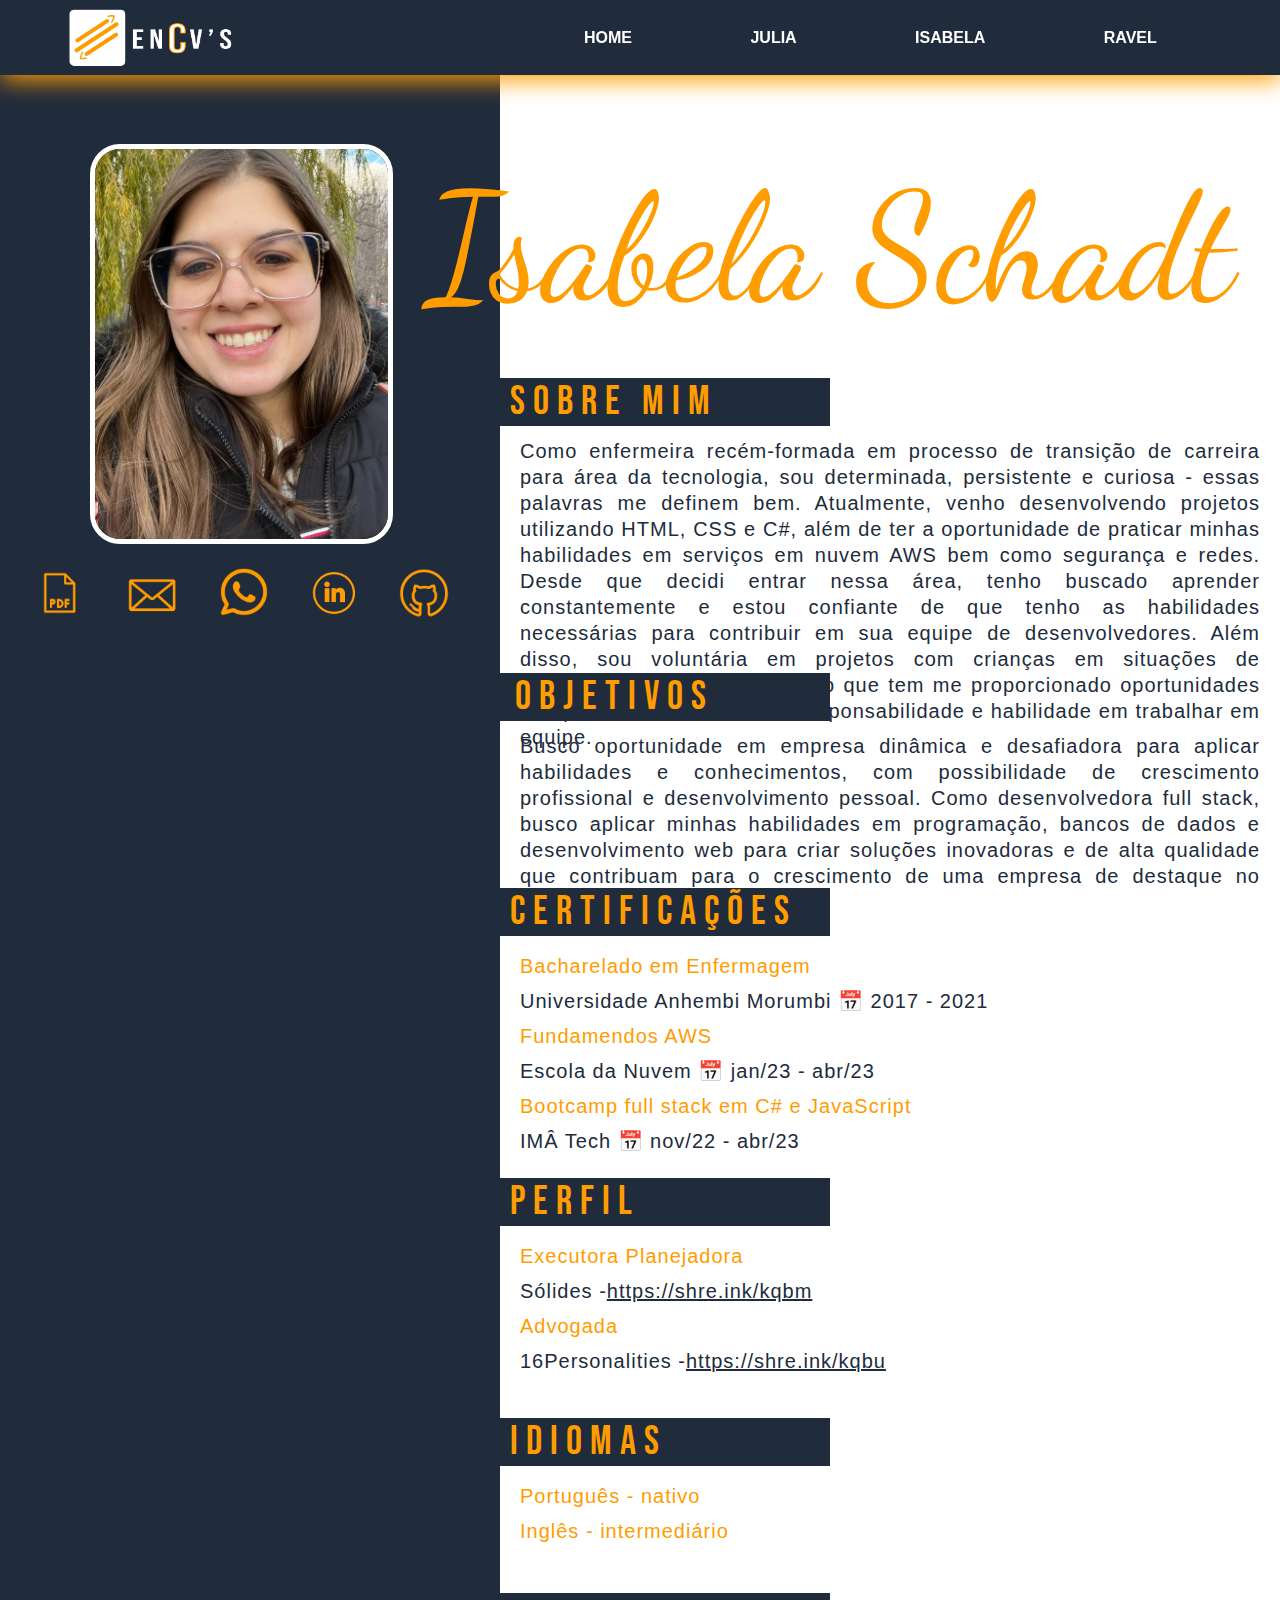
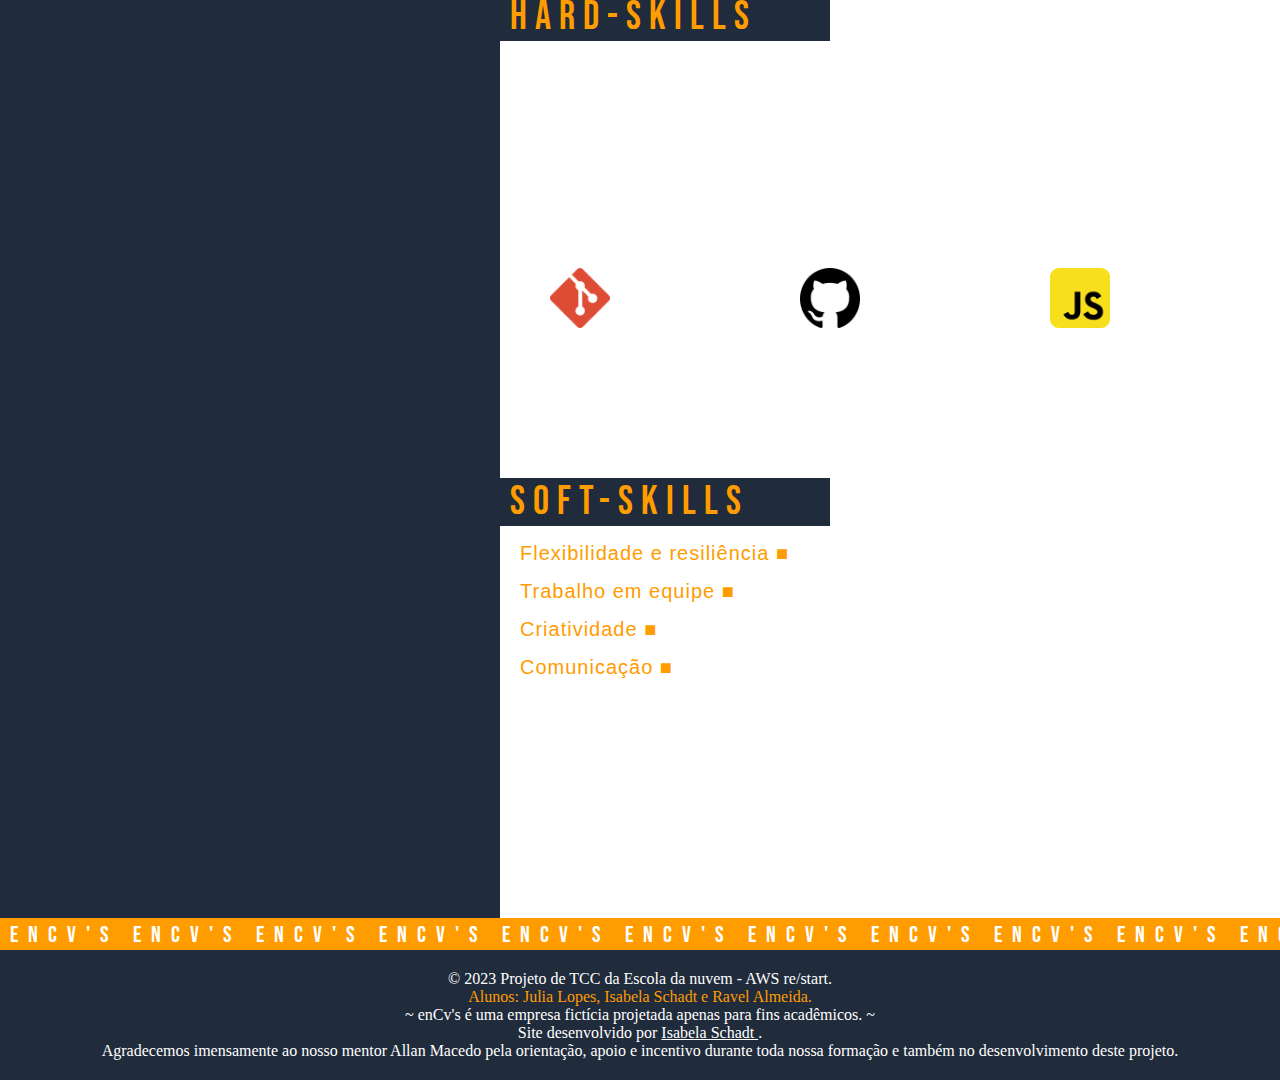
==== navigation/isabela/isabela.html @ 215408d0 "Add files via upload" ====
<!DOCTYPE html>
<html lang="pt-br">
  <head>
    <meta charset="UTF-8" />
    <meta http-equiv="X-UA-Compatible" content="IE=edge" />
    <meta name="viewport" content="width=device-width, initial-scale=1.0" />
    <link rel="shortcut icon" href="../../icons/favicon.ico" type="imagem/x-icon">
    <link
      rel="stylesheet"
      href="https://use.fontawesome.com/releases/v5.11.2/css/all.css"
    />
    <link rel="preconnect" href="https://fonts.googleapis.com" />
    <link rel="preconnect" href="https://fonts.gstatic.com" crossorigin />
    <link rel="stylesheet" href="../../style.css" />
    <link rel="stylesheet" href="isabela.css" />
    <link rel="stylesheet" href="../../slide.css" />
    <title>Isabela Schadt</title>
  </head>

  <body>
    
    <nav>
      <input id="nav-toggle" type="checkbox" />
      <div class="logo">
        <a href="../../index.html">
          <img id="logo" src="../../icons/logo.webp" />
        </a>
      </div>
      <ul class="links">
        <li><a href="../../index.html">HOME</a></li>
        <li><a href="../julia/julia.html">JULIA</a></li>
        <li><a href="isabela.html">ISABELA</a></li>
        <li><a href="../ravel/ravel.html">RAVEL </a></li>
      </ul>

      <label for="nav-toggle" class="icon-burger">
        <div class="line"></div>
        <div class="line"></div>
        <div class="line"></div>
      </label>
    </nav>
    
    <div class="container">
     
      <img class="isabela-avatar" src="../../icons/avatar-i.webp"  alt="Isabela Schadt" >
      <div class="icons-links">

        <a class="save-icon-link" href="../../pdf/Curriculos en Isabela Schadt.pdf"  target="_blank">
          <img class="save-icon-one" src="../../icons/save.webp" alt="save icon">
        </a>
        <a class="mail-icon-link" href="mailto:isabelaschadt3006@gmail.com" target="_blank">
          <img class="mail-icon-one" src="../../icons/mail.webp" alt="mail icon">
        </a>
        <a class="whats-icon-link" href="https://wa.me/5511941747890" target="_blank">
          <img class="whats-icon-one" src="../../icons/whats.webp" alt="whats icon">
        </a>
        <a class="linkedin-icon-link" href="https://www.linkedin.com/in/isabelaschadt" target="_blank">
          <img class="linkedin-icon-one" src="../../icons/linkedin.webp" alt="linkedin icon">
        </a>
        <a class="github-icon-link" href="https://github.com/IsabelaSchadt" target="_blank">
          <img class="github-icon-one" src="../../icons/git hub.webp" alt="Git Hub icon">
        </a>
      </div>
      
      <div class="risk"></div>
      <div class="name">Isabela Schadt</div>
      <p class="about">Sobre mim</p>
      <p class="about-desc">Como enfermeira recém-formada em processo de transição de carreira para área
        da tecnologia, sou determinada, persistente e curiosa - essas palavras me
        definem bem. Atualmente, venho desenvolvendo projetos utilizando HTML, CSS e
        C#, além de ter a oportunidade de praticar minhas habilidades em serviços em
        nuvem AWS bem como segurança e redes. Desde que
        decidi entrar nessa área, tenho buscado aprender constantemente e estou
        confiante de que tenho as habilidades necessárias para contribuir em sua equipe
        de desenvolvedores. Além disso, sou voluntária em projetos com crianças em
        situações de vulnerabilidade há sete anos, o que tem me proporcionado
        oportunidades de aprimorar meu senso de responsabilidade e habilidade em
        trabalhar em equipe.</p>
      <p class="goal">Objetivos</p>
      <p class="goal-desc">Busco oportunidade em empresa dinâmica e desafiadora para aplicar habilidades e
        conhecimentos, com possibilidade de crescimento profissional e desenvolvimento
        pessoal. Como desenvolvedora full stack, busco aplicar minhas habilidades em
        programação, bancos de dados e desenvolvimento web para criar soluções
        inovadoras e de alta qualidade que contribuam para o crescimento de uma empresa
        de destaque no mercado de tecnologia.</p>
        <p class="certification"> Certificações</p>
        <p class="certification-desc">Bacharelado em Enfermagem</p>
        <p class="certification-desc2">Universidade Anhembi Morumbi  &#x1F4C5; 2017 - 2021</p>
        <p class="certification2-desc">Fundamendos AWS</p>
        <p class="certification2-desc2">Escola da Nuvem &#x1F4C5; jan/23 - abr/23</p>
        <p class="certification3-desc">Bootcamp full stack em C# e JavaScript </p>
        <p class="certification3-desc2">IMÂ Tech &#x1F4C5; nov/22 - abr/23</p>
        
        <p class="experience">Perfil</p>
        <p class="experience-desc">Executora Planejadora</p>
        <p class="experience-desc2">Sólides - <a class="solides" href="https: //shre.ink/kqbm">https://shre.ink/kqbm</a> </p>
        <p class="experience2-desc">Advogada</p>
        <p class="experience2-desc2">16Personalities - <a class="solides" href="https://shre.ink/kqbu">https://shre.ink/kqbu</a></p>
        
        <p class="languages">Idiomas</p>
        <p class="languages-desc">Português - nativo</p>
        <p class="languages-desc2">Inglês - intermediário</p>
        <p class="hard-skills">Hard-Skills</p>
        <img class="git" src="../../icons/git.webp">
        <img class="github" src="../../icons/github.webp">
        <img class="javascript" src="../../icons/javascript.webp">
        <img class="office" src="../../icons/office.webp">
        <p class="soft-skills">Soft-Skills</p>
        <p class="soft-skills-desc">Flexibilidade e resiliência &#9632;  </p>
        <p class="soft-skills-desc2">Trabalho em equipe &#9632;  </p>
        <p class="soft-skills-desc3">Criatividade &#9632;  </p>
        <p class="soft-skills-desc4">Comunicação &#9632;  </p>
        <p class="end"></p>

      <a name="cut-footer">
        <div class="cut-fooer-bottom">
          <div class="cut-one">
            enCV'S enCV'S enCV'S enCV'S enCV'S enCV'S enCV'S enCV'S enCV'S enCV'S
            enCV'S enCV's enCV's enCV's enCV's enCV's enCV's enCV's enCV's enCV's enCV's enCV's enCV's enCV's enCV's enCV's enCV's enCV's
          </div>
          <div class="cut-one-mobile">
            enCV'S enCV'S enCV'S enCV'S enCV'S enCV'S  enCV'S enCV'S  enCV's enCV's enCV's enCV's enCV's enCV's enCV's enCV's enCV's enCV's enCV's
          </div>
        </div>
      </a>
      
    </div>

    <script src="script.js"></script>
    <script>
      initSlider({
        autoPlay: true,
        startAtIndex: 0,
        timeInterval: 5000,
      });
    </script>
  </body>
  <footer>
    <p>&copy; 2023 Projeto de TCC da Escola da nuvem - AWS re/start. </p>
    <p class="footer-alunos"> Alunos: Julia Lopes, Isabela Schadt e Ravel Almeida.</p>
    <p>~ enCv's é uma empresa fictícia projetada apenas para fins acadêmicos. ~</p> 
    <p>Site desenvolvido por <a class="footeris" href="https://isabelaschadt.github.io/my-links/" target="_blank"> Isabela Schadt </a>.</p>
    <p>Agradecemos imensamente ao nosso mentor Allan Macedo pela orientação, apoio e incentivo durante toda nossa formação e também no desenvolvimento deste projeto.</p>
 </footer>
</html>
---- style.css ----
@import url('https://fonts.googleapis.com/css2?family=Bebas+Neue&display=swap');
@import url('https://fonts.googleapis.com/css2?family=Dancing+Script:wght@400;600;700&display=swap');
/*font-family: 'Dancing Script', cursive;*/
@import url('https://fonts.googleapis.com/css2?family=Fira+Sans:wght@400;500&display=swap');

body {
	background-color:white ;
	
}


#logo{
	position: relative;
	display: flex;
	width: auto;
	height: 65px;
	z-index: 1;
}
nav {
	position: fixed;
	z-index: 10;
	left: 0;
	right: 0;
	top: 0;
	font-family: 'Montserrat', sans-serif;
	padding: 0 5%;
	height: 75px;
	background-color: #202b3c;
	/*border: 2px solid #1a1b27;
	; */
	box-shadow: 1px 5px 25px #ff9c00;
	
	
	
}
nav .logo {
	float: left;
	width: 40%;
	height: 100%;
	display: flex;
	align-items: center;
	color: #fff;
	
}
nav .links {
	float: right;
	padding: 0;
	margin: 0;
	width: 60%;
	height: 100%;
	display: flex;
	justify-content: space-around;
	align-items: center;
}

nav .links li:hover{

	border-bottom: 2.3px solid #ff9c00;
	transition: left 0.5s;
}

nav .links li {
	list-style: none;
}
nav .links a {
	display: block;
	padding: 13px;
	font-size: 16px;
	font-weight: bold;
	color: white;
	text-decoration: none;
}
#nav-toggle {
	position: absolute;
	top: -100px;
}
nav .icon-burger {
	display: none;
	position: absolute;
	right: 5%;
	top: 50%;
	transform: translateY(-50%);
}
nav .icon-burger .line {
	width: 30px;
	height: 5px;
	background-color: #ff9c00;
	margin: 5px;
	border-radius: 3px;
	transition: all .3s ease-in-out;
}




.topmsg{
	display: flex;
	z-index: 1;
	font-size: 60px;
	padding-top: 110px;
	padding-left: 20px;
	font-family: "Bebas Neue", sans-serif;
	color: #ff9c00;
	letter-spacing: 6px;
	
}

.riscos{
	width: 200px;
	margin-left: 70px;
}

footer {
	background-color: #202b3c;
	color: #fff;
	padding: 20px;
	text-align: center;
	font-family: 'Times New Roman', sans-serif;
}
.footeris{
	 color: white;
}

.footer-alunos{
	color: #ff9c00;
}
.cut-one{
  z-index: 15;
  color: white;
  background-color: #ff9c00;
  width: 100%;
  margin-top: 50px; 
  height: 32px;
  font-family: "Bebas Neue", sans-serif;
  letter-spacing: 10px;
  font-size: 23px;
  padding-left: 10px;
  padding-top: 3px;
  padding-bottom: 5px;
  white-space: nowrap;
  overflow: hidden;
}
.cut-one-mobile{
  display: none;
}


@media screen and (max-width: 768px) {
	nav{
		height: 65px;
	}
	nav .logo {
		float: none;
		width: auto;
		justify-content: left;
	}
	nav .links {
		float: none;
		position: fixed;
		z-index: 20;
		left: 0;
		right: 0;
		top: 64px;
		bottom: 100%;
		width: auto;
		height: auto;
		flex-direction: column;
		justify-content: space-evenly;
		background-color: #ff9d00ce;
		overflow: hidden;
		box-sizing: border-box;
		transition: all .5s ease-in-out;
	}
	nav .links a {
		font-size: 20px;
	}
	nav .links li:hover{
		
		border-bottom: 2px solid white;
	}
	nav :checked ~ .links {
		bottom: 0;
	}
	nav .icon-burger {
		display: block;
	}
	nav :checked ~ .icon-burger .line:nth-child(1) {
		transform: translateY(10px) rotate(225deg);
	}
	nav :checked ~ .icon-burger .line:nth-child(3) {
		transform: translateY(-10px) rotate(-225deg);
	}
	nav :checked ~ .icon-burger .line:nth-child(2) {
		opacity: 0;
	}
	

	#logo{
		height: 50px;
	}
	
	.cut-one{
    display: none;
  }
  
	.topmsg {
		font-size: 20px;
		padding-left: 10px;
		padding-top: 135px;
	}
  .cut-one-mobile{
    z-index: 2;
    display: flex;
    color: white;
    background-color: #ff9c00;
    width: 100%;
    margin-top: 175px;
    height: 18px;
    font-family: "Bebas Neue", sans-serif;
    letter-spacing: 5px;
    font-size: 7px;
    padding-left: 3px;
    padding-top: 5.3px;
    white-space: nowrap;
    overflow: hidden;
  }
	
	footer{
		font-size: 10px;
		
	}
}
---- navigation/isabela/isabela.css ----
body {
  margin: 0;
  padding: 0;
  height: 100vh;
  display: flex;
  flex-direction: column;
}
.cut-one{
  z-index: 15;
  color: white;
  background-color: #ff9c00;
  width: 100%;
  margin-top: 0px; 
  height: 32px;
  font-family: "Bebas Neue", sans-serif;
  letter-spacing: 10px;
  font-size: 23px;
  padding-left: 10px;
  padding-top: 3px;
  padding-bottom: 5px;
  white-space: nowrap;
  overflow: hidden;
}
.cut-one-mobile{
  display: none;
}

.risk{
  background-color: #202b3c;
  width: 500px;
  height: 2500px;
  z-index: 0;
  margin-top: -100px;
}
.isabela-avatar{
  
  border: 5px solid white;
  border-radius: 30px;
  z-index: 3;
  margin-top: 130px;
  margin-left: 90px;
  margin-bottom: -530px;
  width: auto;
  height: 400px;
}

.icons-links{
  display: flex;
}

.save-icon-one{
  z-index: 10;
	display: flex;
	width: auto;
	height: 50px;
  margin-top: 550px;
  margin-left: 35px;
  
}

.save-icon-one:hover{
  background-color: rgba(255, 255, 255, 0.077);
 border-radius: 15%;
}

.save-icon-link{
  
  top: 0;
  left: 0;
  display: block;
  width: auto;
  height: 50px;
}

.mail-icon-one{
  z-index: 10;
	display: flex;
	width: auto;
	height: 50px;
  margin-top: 550px;
  margin-left: 40px;
  
}

.mail-icon-one:hover{
  background-color: rgba(255, 255, 255, 0.077);
  border-radius: 15%;
 }

.mail-icon-link{
  
  top: 0;
  left: 0;
  display: block;
  width: auto;
  height: 50px;
}
.whats-icon-one{
  z-index: 10;
	display: flex;
	width: auto;
	height: 48px;
  margin-top: 550px;
  margin-left: 40px;
  
}

.whats-icon-one:hover{
  background-color: rgba(255, 255, 255, 0.077);
  border-radius: 15%;
 }

.whats-icon-link{
  
  top: 0;
  left: 0;
  display: block;
  width: auto;
  height: 50px;
}

.linkedin-icon-one{
  z-index: 10;
	display: flex;
	width: auto;
	height: 50px;
  margin-top: 550px;
  margin-left: 40px;
  
}

.linkedin-icon-one:hover{
  background-color: rgba(255, 255, 255, 0.077);
  border-radius: 15%;
 }

.linkedin-icon-link{
  
  top: 0;
  left: 0;
  display: block;
  width: auto;
  height: 50px;
}


.github-icon-one{
  z-index: 10;
	display: flex;
	width: auto;
	height: 50px;
  margin-top: 550px;
  margin-left: 40px;
  
}

.github-icon-one:hover{
  background-color: rgba(255, 255, 255, 0.077);
  border-radius: 15%;
 }

.github-icon-link{
  
  top: 0;
  left: 0;
  display: block;
  width: auto;
  height: 100px;
}

.about{
  position: absolute;
  height: 48px;
  width: 400px;
  background-color: #202b3c;
  display: flex;
  color: #ff9c00;
  padding-left: 80px;
  font-size: 40px;
  letter-spacing: 8px;
  margin-left: 430px;
  margin-top: -2140px;
  font-family: 'Bebas Neue', sans-serif;
}

.name{
  position: absolute;
  display: flex;
  color: #ff9c00;
  padding-left: 300px;
  font-size: 150px;
  right: 45px;
  margin-top: -2360px;
  font-family: 'Dancing Script', cursive;
}

.about-desc{
  position: absolute;
  text-align:justify;
  display: flex;
  color: #202b3c;
  padding-left: 180px;
  font-size: 20px;
  letter-spacing: 1px;
  line-height: 26px;
  margin-left: 340px;
  margin-right: 20px;
  margin-top: -2080px;
  font-family: 'Georgia', sans-serif;
}

.goal{
  position: absolute;
  height: 48px;
  width: 380px;
  background-color: #202b3c;
  display: flex;
  color: #ff9c00;
  padding-left: 65px;
  font-size: 40px;
  letter-spacing: 8px;
  margin-left: 450px;
  margin-top: -1845px;
  font-family: 'Bebas Neue', sans-serif;
}

.goal-desc{
  position: absolute;
  text-align:justify;
  display: flex;
  color: #202b3c;
  padding-left: 180px;
  font-size: 20px;
  letter-spacing: 1px;
  line-height: 26px;
  margin-left: 340px;
  margin-right: 20px;
  margin-top: -1785px;
  font-family: 'Georgia', sans-serif;
}

.certification{
  position: absolute;
  height: 48px;
  width: 400px;
  background-color: #202b3c;
  display: flex;
  color: #ff9c00;
  padding-left: 80px;
  font-size: 40px;
  letter-spacing: 8px;
  margin-left: 430px;
  margin-top: -1630px;
  font-family: 'Bebas Neue', sans-serif;
}

.certification-desc{
  position: absolute;
  text-align:justify;
  display: flex;
  color: #ff9c00;
  padding-left: 180px;
  font-size: 20px;
  letter-spacing: 1px;
  line-height: 26px;
  margin-left: 340px;
  margin-right: 20px;
  margin-top: -1565px;
  font-family: 'Georgia', sans-serif;
}

.certification-desc2{
  position: absolute;
  text-align:justify;
  display: flex;
  color: #202b3c;
  padding-left: 180px;
  font-size: 20px;
  letter-spacing: 1px;
  line-height: 26px;
  margin-left: 340px;
  margin-right: 20px;
  margin-top: -1530px;
  font-family: 'Georgia', sans-serif;
}

.certification2-desc{
  position: absolute;
  text-align:justify;
  display: flex;
  color: #ff9c00;
  padding-left: 180px;
  font-size: 20px;
  letter-spacing: 1px;
  line-height: 26px;
  margin-left: 340px;
  margin-right: 20px;
  margin-top: -1495px;
  font-family: 'Georgia', sans-serif;
}

.certification2-desc2{
  position: absolute;
  text-align:justify;
  display: flex;
  color: #202b3c;
  padding-left: 180px;
  font-size: 20px;
  letter-spacing: 1px;
  line-height: 26px;
  margin-left: 340px;
  margin-right: 20px;
  margin-top: -1460px;
  font-family: 'Georgia', sans-serif;
}

.certification3-desc{
  position: absolute;
  text-align:justify;
  display: flex;
  color: #ff9c00;
  padding-left: 180px;
  font-size: 20px;
  letter-spacing: 1px;
  line-height: 26px;
  margin-left: 340px;
  margin-right: 20px;
  margin-top: -1425px;
  font-family: 'Georgia', sans-serif;
}

.certification3-desc2{
  position: absolute;
  text-align:justify;
  display: flex;
  color: #202b3c;
  padding-left: 180px;
  font-size: 20px;
  letter-spacing: 1px;
  line-height: 26px;
  margin-left: 340px;
  margin-right: 20px;
  margin-top: -1390px;
  font-family: 'Georgia', sans-serif;
}

.experience{
  position: absolute;
  height: 48px;
  width: 400px;
  background-color: #202b3c;
  display: flex;
  color: #ff9c00;
  padding-left: 80px;
  font-size: 40px;
  letter-spacing: 8px;
  margin-left: 430px;
  margin-top: -1340px;
  font-family: 'Bebas Neue', sans-serif;
}

.solides{
  color: #202b3c;
}

.experience-desc{
  position: absolute;
  text-align:justify;
  display: flex;
  color: #ff9c00;
  padding-left: 180px;
  font-size: 20px;
  letter-spacing: 1px;
  line-height: 26px;
  margin-left: 340px;
  margin-right: 20px;
  margin-top: -1275px;
  font-family: 'Georgia', sans-serif;
}

.experience-desc2{
  position: absolute;
  text-align:justify;
  display: flex;
  color: #202b3c;
  padding-left: 180px;
  font-size: 20px;
  letter-spacing: 1px;
  line-height: 26px;
  margin-left: 340px;
  margin-right: 20px;
  margin-top: -1240px;
  font-family: 'Georgia', sans-serif;
}

.experience2-desc{
  position: absolute;
  text-align:justify;
  display: flex;
  color: #ff9c00;
  padding-left: 180px;
  font-size: 20px;
  letter-spacing: 1px;
  line-height: 26px;
  margin-left: 340px;
  margin-right: 20px;
  margin-top: -1205px;
  font-family: 'Georgia', sans-serif;
}

.experience2-desc2{
  position: absolute;
  text-align:justify;
  display: flex;
  color: #202b3c;
  padding-left: 180px;
  font-size: 20px;
  letter-spacing: 1px;
  line-height: 26px;
  margin-left: 340px;
  margin-right: 20px;
  margin-top: -1170px;
  font-family: 'Georgia', sans-serif;
}

.languages{
  position: absolute;
  height: 48px;
  width: 400px;
  background-color: #202b3c;
  display: flex;
  color: #ff9c00;
  padding-left: 80px;
  font-size: 40px;
  letter-spacing: 8px;
  margin-left: 430px;
  margin-top: -1100px;
  font-family: 'Bebas Neue', sans-serif;
}
.languages-desc{
  position: absolute;
  text-align:justify;
  display: flex;
  color: #ff9c00;
  padding-left: 180px;
  font-size: 20px;
  letter-spacing: 1px;
  line-height: 26px;
  margin-left: 340px;
  margin-right: 20px;
  margin-top: -1035px;
  font-family: 'Georgia', sans-serif;
}

.languages-desc2{
  position: absolute;
  text-align:justify;
  display: flex;
  color: #ff9c00;
  padding-left: 180px;
  font-size: 20px;
  letter-spacing: 1px;
  line-height: 26px;
  margin-left: 340px;
  margin-right: 20px;
  margin-top: -1000px;
  font-family: 'Georgia', sans-serif;
}

.hard-skills{
  position: absolute;
  height: 48px;
  width: 400px;
  background-color: #202b3c;
  display: flex;
  color: #ff9c00;
  padding-left: 80px;
  font-size: 40px;
  letter-spacing: 8px;
  margin-left: 430px;
  margin-top: -925px;
  font-family: 'Bebas Neue', sans-serif;
}

.git-github{
  position: absolute;
  text-align:justify;
  display: flex;
  color: #ff9c00;
  padding-left: 180px;
  font-size: 20px;
  letter-spacing: 1px;
  line-height: 26px;
  margin-left: 340px;
  margin-right: 20px;
  margin-top: -765px;
  font-family: 'Georgia', sans-serif;
}

.git{
  position: absolute;
  width: auto;
  height: 60px;
  margin-top: -650px;
  margin-left: 550px;
}

.github{
  position: absolute;
  width: auto;
  height: 60px;
  margin-top: -650px;
  margin-left: 800px;
}

.javascript{
  position: absolute;
  width: auto;
  height: 60px;
  margin-top: -650px;
  margin-left: 1050px;
}

.office{
  position: absolute;
  width: auto;
  height: 60px;
  margin-top: -650px;
  margin-left: 1300px;
}
.soft-skills{
  position: absolute;
  height: 48px;
  width: 400px;
  background-color: #202b3c;
  display: flex;
  color: #ff9c00;
  padding-left: 80px;
  font-size: 40px;
  letter-spacing: 8px;
  margin-left: 430px;
  margin-top: -440px;
  font-family: 'Bebas Neue', sans-serif;
}

.soft-skills-desc{
  position: absolute;
  text-align:justify;
  display: flex;
  color: #ff9c00;
  padding-left: 180px;
  font-size: 20px;
  letter-spacing: 1px;
  line-height: 26px;
  margin-left: 340px;
  margin-right: 20px;
  margin-top: -378px;
  font-family: 'Georgia', sans-serif;
}
.soft-skills-desc2{
  position: absolute;
  text-align:justify;
  display: flex;
  color: #ff9c00;
  padding-left: 180px;
  font-size: 20px;
  letter-spacing: 1px;
  line-height: 26px;
  margin-left: 340px;
  margin-right: 20px;
  margin-top: -340px;
  font-family: 'Georgia', sans-serif;
}
.soft-skills-desc3{
  position: absolute;
  text-align:justify;
  display: flex;
  color: #ff9c00;
  padding-left: 180px;
  font-size: 20px;
  letter-spacing: 1px;
  line-height: 26px;
  margin-left: 340px;
  margin-right: 20px;
  margin-top: -302px;
  font-family: 'Georgia', sans-serif;
}
.soft-skills-desc4{
  position: absolute;
  text-align:justify;
  display: flex;
  color: #ff9c00;
  padding-left: 180px;
  font-size: 20px;
  letter-spacing: 1px;
  line-height: 26px;
  margin-left: 340px;
  margin-right: 20px;
  margin-top: -264px;
  font-family: 'Georgia', sans-serif;
}

.end{
  display: none;
}
@media screen and (max-width: 768px){
  .cut-one{
    display: none;
  }
  .cv-one{
    height: 500px;
  }
  
  .cut-one-mobile{
    z-index: 2;
    display: flex;
    color: white;
    background-color: #ff9c00;
    width: 100%;
    margin-top: 0px;
    height: 18px;
    font-family: "Bebas Neue", sans-serif;
    letter-spacing: 5px;
    font-size: 7px;
    padding-left: 3px;
    padding-top: 5.3px;
    white-space: nowrap;
    overflow: hidden;
  }
	
  .risk{
    
    z-index: 0;
    background-color: #202b3c;
    width: 100%;
    margin-top: 0px; 
    height: 280px;
    overflow: hidden;
  }

  .isabela-avatar{
    position: absolute;
    border: 2px solid white;
    border-radius: 8px;
    margin-left: 10px;
    margin-top: 115px;
    width: auto;
    height: 160px;
  }

  .save-icon-one{
    
    height: 40px;
    margin-top: 98px;
    margin-left: 145px;
    
  }
  
  .mail-icon-one{
    height: 40px;
    margin-top: 120px;
    margin-left: 95px;
    
  }
  
  .whats-icon-one{
    height: 30px;
    margin-top: 280px;
    margin-left: -195px;
    
  }
  .linkedin-icon-one{
    height: 37px;
    margin-top: 250px;
    margin-left: -10px;
    
  }
 
  .github-icon-one{
    height: 35px;
    margin-top: 198px;
    margin-left: -145px;
  }
  
  .github-icon-link{
    
    top: 0;
    left: 0;
    display: block;
    width: auto;
    height: 50px;
  }

  .name{
    float: flex;
    position:relative;
    display:inline-flex;
    color: #ff9c00;
    margin-left:-245px;
    font-size: 59px;
    margin-top:0;
    font-family: 'Dancing Script', cursive, sans-serif;
  }
  
  .about{
    position: relative;
    height: 25px;
    width: 180px;
    padding-left: 17px;
    padding-top: 1.7px;
    font-size:19px;
    letter-spacing: 5px;
    margin-left: 0px;
    margin-top: 20px;
  }

  .about-desc{
    position: relative;
    padding-left: 0px;
    font-size: 15px;
    letter-spacing: 0px;
    line-height: 16px;
    margin-left: 10px;
    margin-right: 10px;
    margin-top: 10px;
    font-family: 'Georgia', sans-serif;
  }

  .goal{
    position: relative;
    height: 25px;
    width: 180px;
    padding-left: 17px;
    padding-top: 1.7px;
    font-size:19px;
    letter-spacing: 5px;
    margin-left: 0px;
    margin-top: 40px;
  }

  .goal-desc{
    position: relative;
    padding-left: 0px;
    font-size: 15px;
    letter-spacing: 0px;
    line-height: 16px;
    margin-left: 10px;
    margin-right: 10px;
    margin-top: 10px;
    font-family: 'Georgia', sans-serif;
  }

  .certification{
    position: relative;
    height: 25px;
    width: 180px;
    padding-left: 17px;
    padding-top: 1.7px;
    font-size:19px;
    letter-spacing: 5px;
    margin-left: 0px;
    margin-top: 40px;
  }

  .certification-desc{
    position: relative;
    padding-left: 0px;
    font-size: 15px;
    letter-spacing: 0px;
    line-height: 16px;
    margin-left: 10px;
    margin-right: 10px;
    margin-top: 10px;
    font-family: 'Georgia', sans-serif;
   
  }
  
  .certification-desc2{
    position: relative;
    padding-left: 0px;
    font-size: 15px;
    letter-spacing: 0px;
    line-height: 16px;
    margin-left: 10px;
    margin-right: 10px;
    margin-top: 5px;
    font-family: 'Georgia', sans-serif;
  }
  
  .certification2-desc{
    position: relative;
    padding-left: 0px;
    font-size: 15px;
    letter-spacing: 0px;
    line-height: 16px;
    margin-left: 10px;
    margin-right: 10px;
    margin-top: 10px;
    font-family: 'Georgia', sans-serif;
  }
  
  .certification2-desc2{
    position: relative;
    padding-left: 0px;
    font-size: 15px;
    letter-spacing: 0px;
    line-height: 16px;
    margin-left: 10px;
    margin-right: 10px;
    margin-top: 5px;
    font-family: 'Georgia', sans-serif;
  }
  
  .certification3-desc{
    position: relative;
    padding-left: 0px;
    font-size: 15px;
    letter-spacing: 0px;
    line-height: 16px;
    margin-left: 10px;
    margin-right: 10px;
    margin-top: 10px;
    font-family: 'Georgia', sans-serif;
  }
  
  .certification3-desc2{
    position: relative;
    padding-left: 0px;
    font-size: 15px;
    letter-spacing: 0px;
    line-height: 16px;
    margin-left: 10px;
    margin-right: 10px;
    margin-top: 5px;
    font-family: 'Georgia', sans-serif;
  }
  
  .certification4-desc{
    position: relative;
    padding-left: 0px;
    font-size: 15px;
    letter-spacing: 0px;
    line-height: 16px;
    margin-left: 10px;
    margin-right: 10px;
    margin-top: 10px;
    font-family: 'Georgia', sans-serif;
  }
  
  .certification4-desc2{
    position: relative;
    padding-left: 0px;
    font-size: 15px;
    letter-spacing: 0px;
    line-height: 16px;
    margin-left: 10px;
    margin-right: 10px;
    margin-top: 5px;
    font-family: 'Georgia', sans-serif;
  }
  
  .experience{
    position: relative;
    height: 25px;
    width: 180px;
    padding-left: 17px;
    padding-top: 1.7px;
    font-size:19px;
    letter-spacing: 5px;
    margin-left: 0px;
    margin-top: 40px;
  }

  .experience-desc{
    position: relative;
    padding-left: 0px;
    font-size: 15px;
    letter-spacing: 0px;
    line-height: 16px;
    margin-left: 10px;
    margin-right: 10px;
    margin-top: 10px;
    font-family: 'Georgia', sans-serif;
  }

  .experience-desc2{
    position: relative;
    padding-left: 0px;
    font-size: 15px;
    letter-spacing: 0px;
    line-height: 16px;
    margin-left: 10px;
    margin-right: 10px;
    margin-top: 5px;
    font-family: 'Georgia', sans-serif;
  }

  .experience2-desc{
    position: relative;
    padding-left: 0px;
    font-size: 15px;
    letter-spacing: 0px;
    line-height: 16px;
    margin-left: 10px;
    margin-right: 10px;
    margin-top: 10px;
    font-family: 'Georgia', sans-serif;
  }

  .experience2-desc2{
    position: relative;
    padding-left: 0px;
    font-size: 15px;
    letter-spacing: 0px;
    line-height: 16px;
    margin-left: 10px;
    margin-right: 10px;
    margin-top: 5px;
    font-family: 'Georgia', sans-serif;
  }

  .experience3-desc{
    position: relative;
    padding-left: 0px;
    font-size: 15px;
    letter-spacing: 0px;
    line-height: 16px;
    margin-left: 10px;
    margin-right: 10px;
    margin-top: 10px;
    font-family: 'Georgia', sans-serif;
  }

  .experience3-desc2{
    position: relative;
    padding-left: 0px;
    font-size: 15px;
    letter-spacing: 0px;
    line-height: 16px;
    margin-left: 10px;
    margin-right: 10px;
    margin-top: 5px;
    font-family: 'Georgia', sans-serif;
  }

  .languages{
    position: relative;
    height: 25px;
    width: 180px;
    padding-left: 17px;
    padding-top: 1.7px;
    font-size:19px;
    letter-spacing: 5px;
    margin-left: 0px;
    margin-top: 20px;
  }

  .languages-desc{
    position: relative;
    padding-left: 0px;
    font-size: 15px;
    letter-spacing: 0px;
    line-height: 16px;
    margin-left: 10px;
    margin-right: 10px;
    margin-top: 10px;
    font-family: 'Georgia', sans-serif;
  }

  .languages-desc2{
  position: relative;
  padding-left: 0px;
  font-size: 15px;
  letter-spacing: 0px;
  line-height: 16px;
  margin-left: 10px;
  margin-right: 10px;
  margin-top: 10px;
  font-family: 'Georgia', sans-serif;
  }

  .hard-skills{
  position: relative;
  height: 25px;
  width: 180px;
  padding-left: 17px;
  padding-top: 1.7px;
  font-size:19px;
  letter-spacing: 5px;
  margin-left: 0px;
  margin-top: 40px;
  margin-bottom: -40px;
  }

  .git{
  position:relative;
  width: auto;
  height: 35px;
  margin-top: 0px;
  margin-left: 40px;
  }

  .github{
  position:relative;
  width: auto;
  height: 35px;
  margin-top: 70px;
  margin-left: 40px;
  }

  .javascript{
  position:absolute;
  width: auto;
  height: 35px;
  margin-top: 70px;
  margin-left: 40px;
  }

  .office{
  position:absolute;
  width: auto;
  height: 35px;
  margin-top: 70px;
  margin-left: 125px;
  }

  .soft-skills{
    position: relative;
    height: 25px;
    width: 180px;
    padding-left: 17px;
    padding-top: 1.7px;
    font-size:19px;
    letter-spacing: 5px;
    margin-left: 0px;
    margin-top: 20px;
  }

  .soft-skills-desc{
    position: relative;
    padding-left: 0px;
    font-size: 15px;
    letter-spacing: 0px;
    line-height: 16px;
    margin-left: 10px;
    margin-right: 10px;
    margin-top: 10px;
    font-family: 'Georgia', sans-serif;
  }
  .soft-skills-desc2{
    position: relative;
    padding-left: 0px;
    font-size: 15px;
    letter-spacing: 0px;
    line-height: 16px;
    margin-left: 10px;
    margin-right: 10px;
    margin-top: 10px;
    font-family: 'Georgia', sans-serif;
  }
  .soft-skills-desc3{
    position: relative;
    padding-left: 0px;
    font-size: 15px;
    letter-spacing: 0px;
    line-height: 16px;
    margin-left: 10px;
    margin-right: 10px;
    margin-top: 10px;
    font-family: 'Georgia', sans-serif;
  }
  .soft-skills-desc4{
    position: relative;
    padding-left: 0px;
    font-size: 15px;
    letter-spacing: 0px;
    line-height: 16px;
    margin-left: 10px;
    margin-right: 10px;
    margin-top: 10px;
    font-family: 'Georgia', sans-serif;
  }

  .end{
    display: flex;
    height: 50px;
  }

  footer{
  font-size: 10px;
	}
}
---- slide.css ----
*, *::before, *::after {
  margin: 0;
  padding: 0;
  border: 0;
  box-sizing: border-box;
}

html, body {
  height: 100%;
}



.wrapper {
  display: flex;
  align-items: center;
  padding-top: 50px;
  height: 100%;
}

.slide-wrapper {
  display: flex;
  justify-content: center;
  flex-direction: column;
  overflow: hidden;
  width: 100%;
}

.slide-list {
  display: flex;
}

.slide-item {
  cursor: grab;
  flex-shrink: 0;
  padding: 0 10px;
  width: 90vw;
}
.slide-item .slide-content-mobile {
  cursor: grab;
  flex-shrink: 0px;
  padding: 0 10px;
  width: 90vw;
}

.slide-content {
  position: relative;
}

.slide-content-mobile{
  display: none;
}

.slide-image {
  border-radius: 10px;
  width: 100%;
}



.slide-nav-button {
  background: #cecbc33f;
  border-radius: 20%;
  color: #ff9c00;
  cursor: pointer;
  font-size: 40px;
  position: absolute;
  z-index: 1;
  width: 50px;
  height: 60px;
 
}

.slide-nav-previous {
  left: 20px;
}

.slide-nav-next {
  right: 20px;
}

.slide-controls {
  margin: 30px auto 0;
}

.slide-control-button {
  color: #ff9d0057;
  border-radius: 50%;
  cursor: pointer;
  background: transparent;
  font-size: 20px;
  margin: 0 7px;
  
}

.slide-control-button.active {
  font-size: 25px;
  color: #ff9c00;
  transition: .5s;
 
}

@media screen and (max-width: 768px) {
  
  .share{
    width: 0;
    height:100px;
  }

  .slide-description p {
      display: none;
  }

  .slide-nav-button {
      margin-top: -20px;
      font-size: 28px;
  }
  
  .slide-nav-previous {
      left: 10px;
  }
  
  .slide-nav-next {
      right: 10px;
  }

  .slide-controls {
      margin: 15px auto 0;
  }

  .slide-control-button {
    color: #ff9d0057;
    border-radius: 10%;
    cursor: pointer;
    background: transparent;
    font-size: 13px;
    margin: 0 5px;
    
  }
  .slide-nav-button{
    display: none ;
  }
  
  .slide-control-button.active {
    font-size: 16px;
    color: #ff9c00;
    transition: .5s;
   
  }
  .slide-content-mobile {
    position: relative;
    display: flex;
  }
  
  .slide-content{
    display: none;
  }
 
}
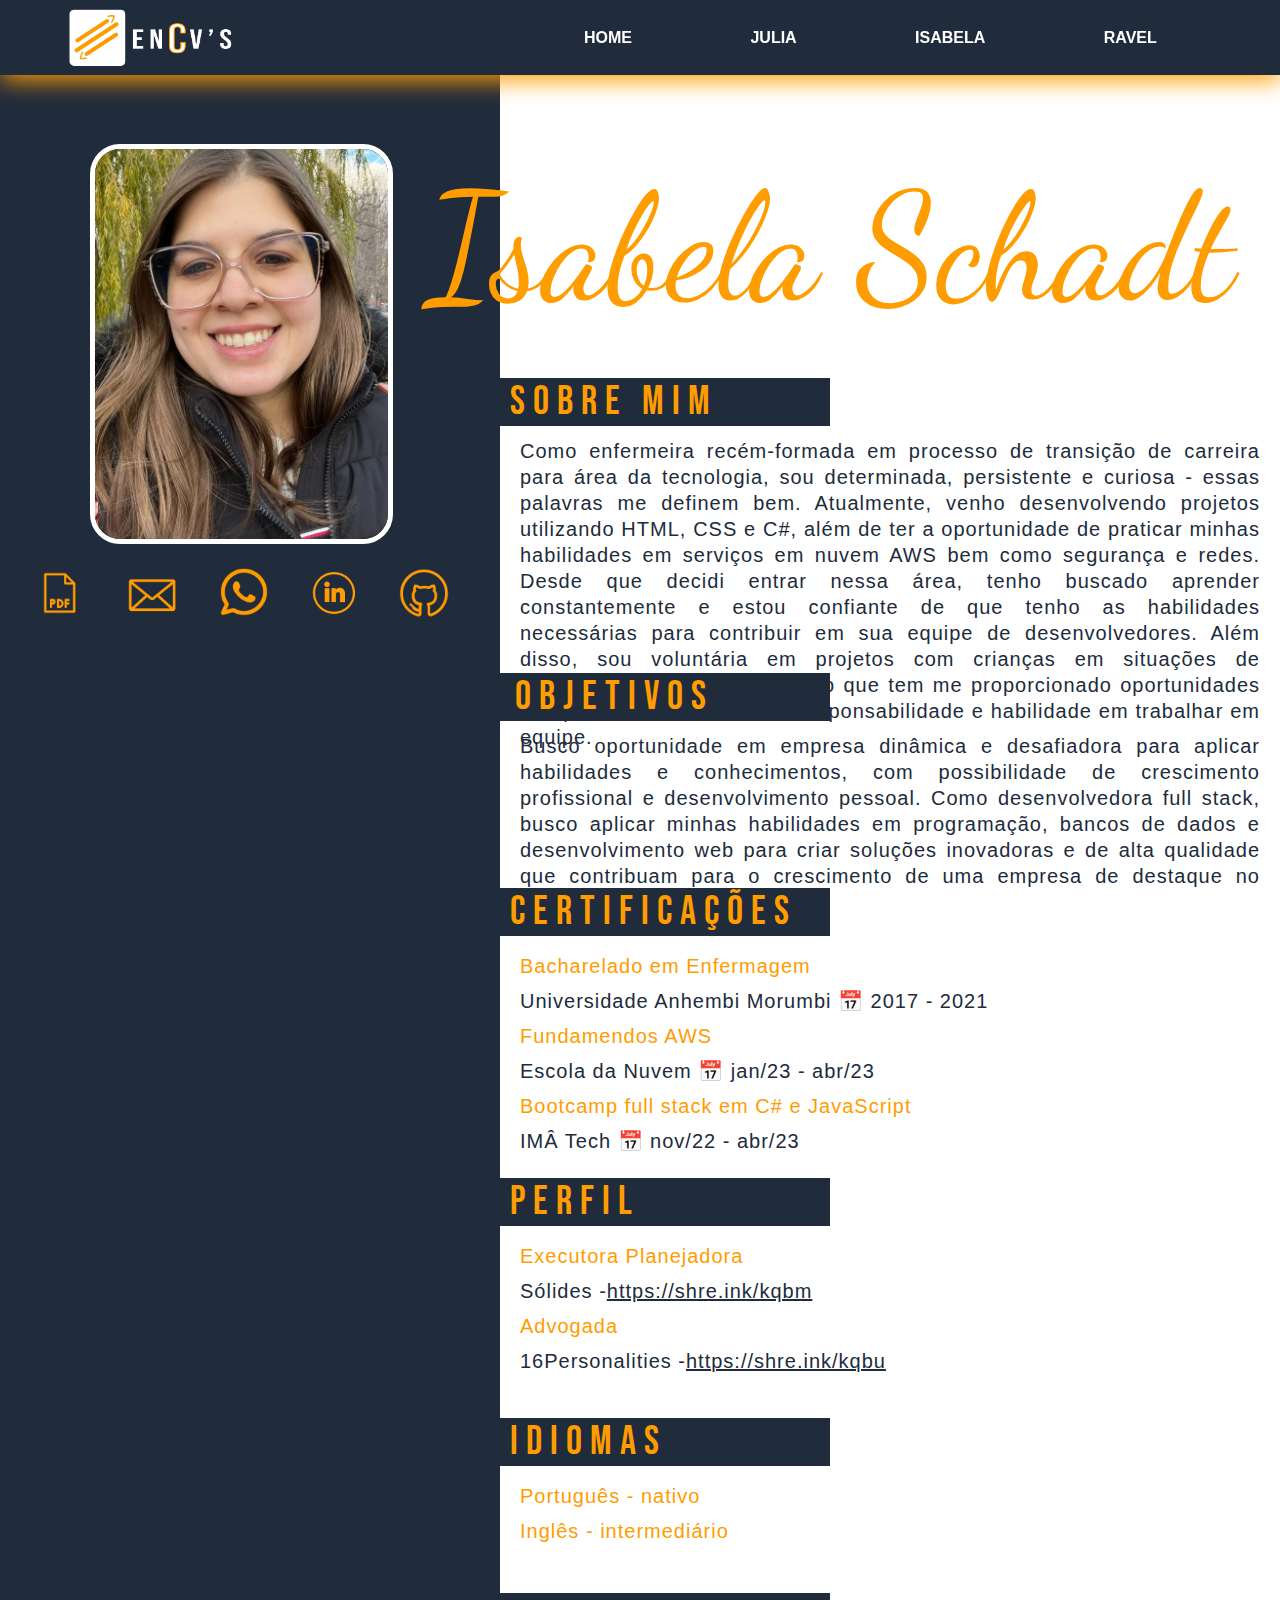
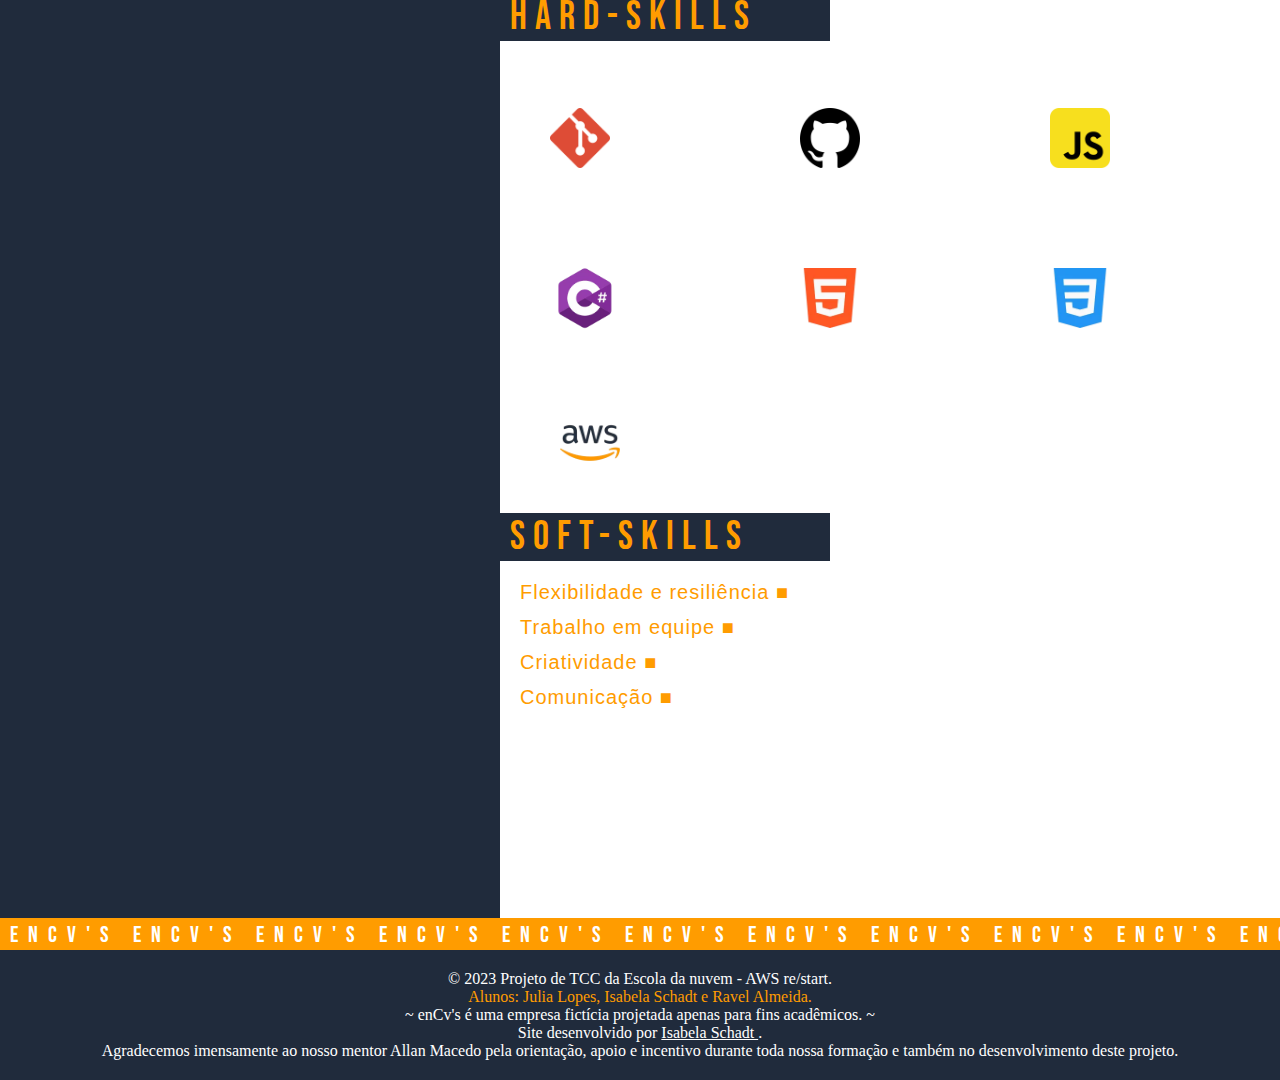
==== commit 56a70251: "Add files via upload" ====
--- a/navigation/isabela/isabela.html
+++ b/navigation/isabela/isabela.html
@@ -100,11 +100,19 @@
         <p class="languages">Idiomas</p>
         <p class="languages-desc">Português - nativo</p>
         <p class="languages-desc2">Inglês - intermediário</p>
+
         <p class="hard-skills">Hard-Skills</p>
         <img class="git" src="../../icons/git.webp">
         <img class="github" src="../../icons/github.webp">
         <img class="javascript" src="../../icons/javascript.webp">
         <img class="office" src="../../icons/office.webp">
+        <img class="csharp" src="../../icons/csharp.webp">
+        <img class="html" src="../../icons/html.webp">
+        <img class="css" src="../../icons/css.webp">
+        <img class="linux" src="../../icons/linux.webp">
+        <img class="aws" src="../../icons/aws.webp">
+
+
         <p class="soft-skills">Soft-Skills</p>
         <p class="soft-skills-desc">Flexibilidade e resiliência &#9632;  </p>
         <p class="soft-skills-desc2">Trabalho em equipe &#9632;  </p>
--- a/navigation/isabela/isabela.css
+++ b/navigation/isabela/isabela.css
@@ -482,38 +482,54 @@
   font-family: 'Bebas Neue', sans-serif;
 }
 
-.git-github{
-  position: absolute;
-  text-align:justify;
-  display: flex;
-  color: #ff9c00;
-  padding-left: 180px;
-  font-size: 20px;
-  letter-spacing: 1px;
-  line-height: 26px;
-  margin-left: 340px;
-  margin-right: 20px;
-  margin-top: -765px;
-  font-family: 'Georgia', sans-serif;
-}
-
 .git{
   position: absolute;
   width: auto;
   height: 60px;
-  margin-top: -650px;
+  margin-top: -810px;
   margin-left: 550px;
 }
 
 .github{
+  position: absolute;
+  width: auto;
+  height: 60px;
+  margin-top: -810px;
+  margin-left: 800px;
+}
+
+.javascript{
+  position: absolute;
+  width: auto;
+  height: 60px;
+  margin-top: -810px;
+  margin-left: 1050px;
+}
+
+.office{
+  position: absolute;
+  width: auto;
+  height: 60px;
+  margin-top: -810px;
+  margin-left: 1300px;
+}
+
+.csharp{
+  position: absolute;
+  width: auto;
+  height: 100px;
+  margin-top: -670px;
+  margin-left: 535px;
+}
+
+.html{
   position: absolute;
   width: auto;
   height: 60px;
   margin-top: -650px;
   margin-left: 800px;
 }
-
-.javascript{
+.css{
   position: absolute;
   width: auto;
   height: 60px;
@@ -521,12 +537,19 @@
   margin-left: 1050px;
 }
 
-.office{
+.linux{
+  position: absolute;
+  width: auto;
+  height: 80px;
+  margin-top: -662px;
+  margin-left: 1300px;
+}
+.aws{
   position: absolute;
   width: auto;
   height: 60px;
-  margin-top: -650px;
-  margin-left: 1300px;
+  margin-top: -505px;
+  margin-left: 560px;
 }
 .soft-skills{
   position: absolute;
@@ -539,7 +562,7 @@
   font-size: 40px;
   letter-spacing: 8px;
   margin-left: 430px;
-  margin-top: -440px;
+  margin-top: -405px;
   font-family: 'Bebas Neue', sans-serif;
 }
 
@@ -554,7 +577,7 @@
   line-height: 26px;
   margin-left: 340px;
   margin-right: 20px;
-  margin-top: -378px;
+  margin-top: -339px;
   font-family: 'Georgia', sans-serif;
 }
 .soft-skills-desc2{
@@ -568,7 +591,7 @@
   line-height: 26px;
   margin-left: 340px;
   margin-right: 20px;
-  margin-top: -340px;
+  margin-top: -304px;
   font-family: 'Georgia', sans-serif;
 }
 .soft-skills-desc3{
@@ -582,7 +605,7 @@
   line-height: 26px;
   margin-left: 340px;
   margin-right: 20px;
-  margin-top: -302px;
+  margin-top: -269px;
   font-family: 'Georgia', sans-serif;
 }
 .soft-skills-desc4{
@@ -596,7 +619,7 @@
   line-height: 26px;
   margin-left: 340px;
   margin-right: 20px;
-  margin-top: -264px;
+  margin-top: -234px;
   font-family: 'Georgia', sans-serif;
 }
 
@@ -919,29 +942,7 @@
     font-family: 'Georgia', sans-serif;
   }
 
-  .experience3-desc{
-    position: relative;
-    padding-left: 0px;
-    font-size: 15px;
-    letter-spacing: 0px;
-    line-height: 16px;
-    margin-left: 10px;
-    margin-right: 10px;
-    margin-top: 10px;
-    font-family: 'Georgia', sans-serif;
-  }
-
-  .experience3-desc2{
-    position: relative;
-    padding-left: 0px;
-    font-size: 15px;
-    letter-spacing: 0px;
-    line-height: 16px;
-    margin-left: 10px;
-    margin-right: 10px;
-    margin-top: 5px;
-    font-family: 'Georgia', sans-serif;
-  }
+
 
   .languages{
     position: relative;
@@ -952,7 +953,7 @@
     font-size:19px;
     letter-spacing: 5px;
     margin-left: 0px;
-    margin-top: 20px;
+    margin-top: 40px;
   }
 
   .languages-desc{
@@ -1013,7 +1014,7 @@
   width: auto;
   height: 35px;
   margin-top: 70px;
-  margin-left: 40px;
+  margin-left: -40px;
   }
 
   .office{
@@ -1021,9 +1022,45 @@
   width: auto;
   height: 35px;
   margin-top: 70px;
-  margin-left: 125px;
-  }
-
+  margin-left: 40px;
+  }
+  .csharp{
+    position: absolute;
+    width: auto;
+    height: 65px;
+    margin-top: 56px;
+    margin-left: -134px;
+  }
+  
+  .html{
+    position:relative;
+    width: auto;
+    height: 35px;
+    margin-top: 160px;
+    margin-left: 40px;
+  }
+  .css{
+  position: relative;
+  width: auto;
+  height: 35px;
+  margin-top: 160px;
+  margin-left: 40px;
+  }
+  
+  .linux{
+    position: relative;
+    width: auto;
+    height: 60px;
+    margin-top: 40px;
+    margin-left: 30px;
+  }
+  .aws{
+    position:absolute;
+    width: auto;
+    height: 53px;
+    margin-top: -134px;
+    margin-left: 180px;
+  }
   .soft-skills{
     position: relative;
     height: 25px;
@@ -1033,7 +1070,7 @@
     font-size:19px;
     letter-spacing: 5px;
     margin-left: 0px;
-    margin-top: 20px;
+    margin-top: 35px;
   }
 
   .soft-skills-desc{
